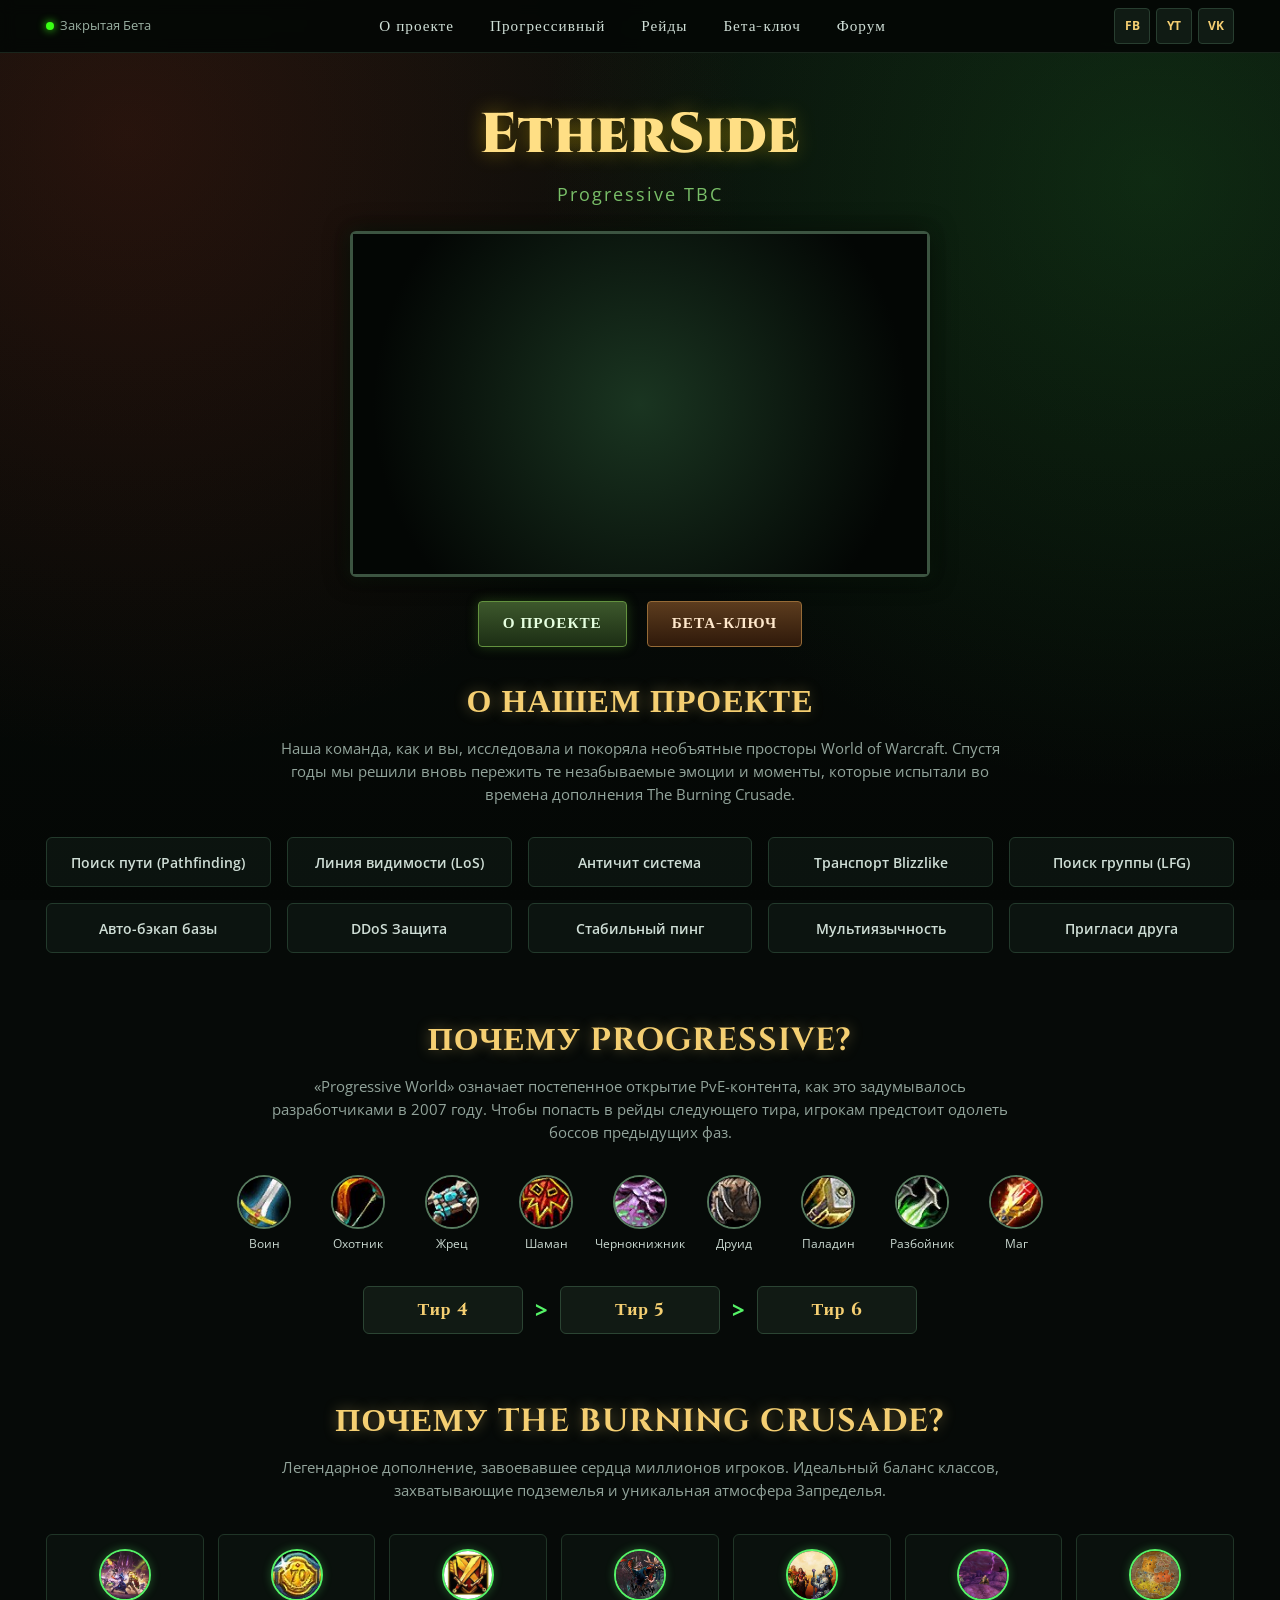
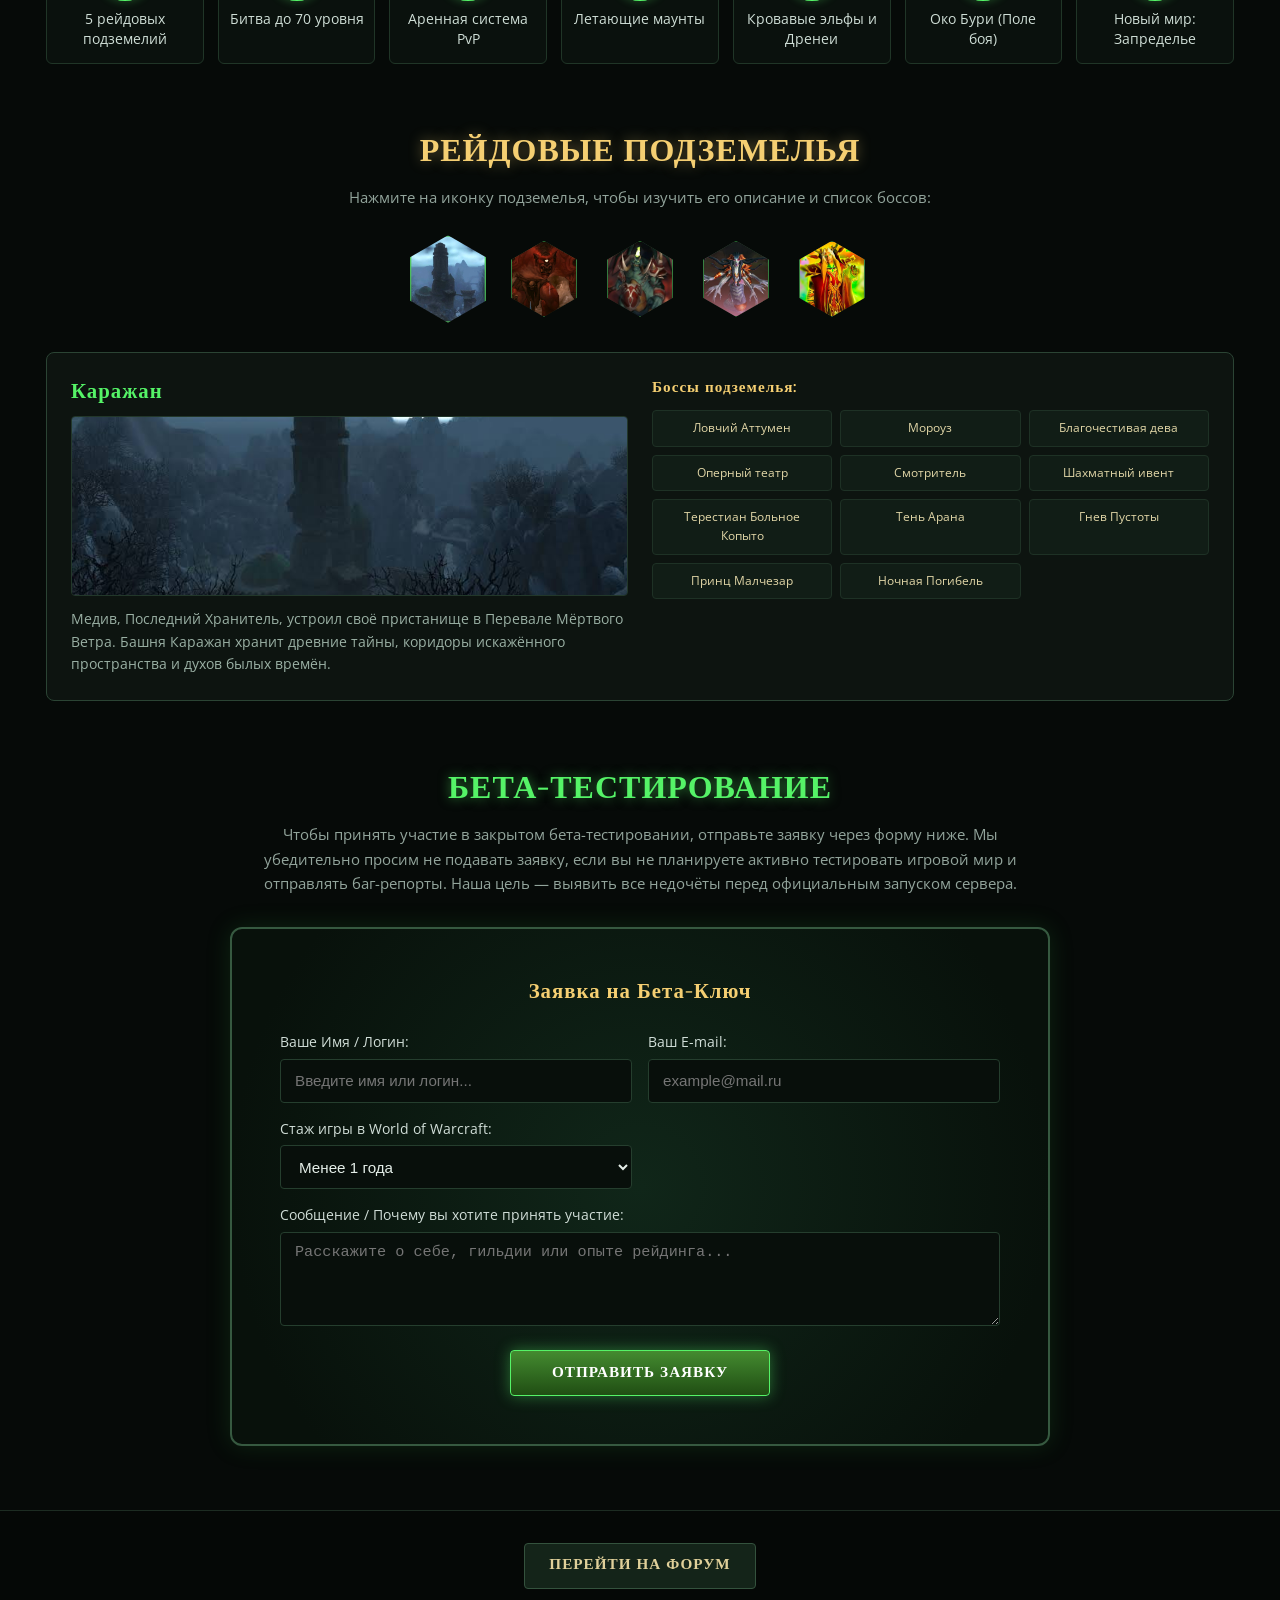
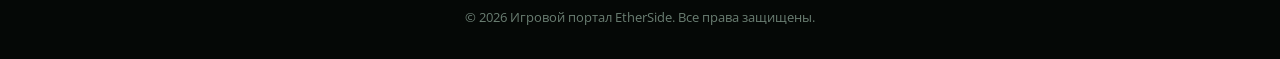
==== task2/index.html @ 53358609 "lab 2" ====
<!DOCTYPE html>
<html lang="ru">
<head>
    <meta charset="UTF-8">
    <meta name="viewport" content="width=device-width, initial-scale=1.0">
    <title>EtherSide — Progressive The Burning Crusade</title>
    <link rel="stylesheet" href="style.css">
    <link rel="preconnect" href="https://fonts.googleapis.com">
    <link rel="preconnect" href="https://fonts.gstatic.com" crossorigin>
    <link href="https://fonts.googleapis.com/css2?family=Cinzel:wght@600;700;900&family=Open+Sans:wght@400;600&display=swap" rel="stylesheet">
</head>
<body>

<header class="top-bar">
    <div class="container top-bar-content">

        <div class="status-box">
            <span class="status-glow-dot"></span> Закрытая Бета
        </div>

        <nav class="site-nav">
            <ul class="nav-menu">
                <li class="nav-item"><a href="#about" class="nav-link">О проекте</a></li>
                <li class="nav-item"><a href="#why-progressive" class="nav-link">Прогрессивный</a></li>
                <li class="nav-item"><a href="#raids" class="nav-link">Рейды</a></li>
                <li class="nav-item"><a href="#beta-key" class="nav-link">Бета-ключ</a></li>
                <li class="nav-item"><a href="#" class="nav-link">Форум</a></li>
            </ul>
        </nav>

        <button class="menu-toggle" aria-label="Открыть мобильное меню">
            <span class="hamburger-line"></span>
            <span class="hamburger-line"></span>
            <span class="hamburger-line"></span>
        </button>

        <div class="social-links">
            <a href="https://www.facebook.com/etherside/" class="social-btn" title="Facebook">FB</a>
            <a href="https://www.youtube.com/hashtag/etherside" class="social-btn" title="YouTube">YT</a>
            <a href="https://vk.ru/etherside_com" class="social-btn" title="Вконтакте">VK</a>
        </div>
    </div>

</header>

<section class="hero-section">
    <div class="container hero-content">
        <div class="logo-box">
            <h1 class="logo-title">EtherSide</h1>
            <p class="logo-subtitle">Progressive TBC</p>
        </div>


        <div class="portal-frame">
            <div class="portal-screen">
                <iframe
                        src="https://www.youtube.com/embed/IBHL_-biMrQ?si=1_rrmetNTOpdJfbw&amp;start=7"
                        title="EtherSide Trailer"
                        allow="accelerometer; autoplay; clipboard-write; encrypted-media; gyroscope; picture-in-picture; web-share"
                        allowfullscreen>
                </iframe>
            </div>
        </div>

        <div class="hero-buttons">
            <a href="#about" class="btn btn-primary">О проекте</a>
            <a href="#beta-key" class="btn btn-secondary">Бета-ключ</a>
        </div>
    </div>
</section>

<main class="page-layout-grid">

    <section id="about" class="content-section">
        <div class="container">
            <h2 class="section-title">О нашем проекте</h2>
            <p class="section-desc">
                Наша команда, как и вы, исследовала и покоряла необъятные просторы World of Warcraft.
                Спустя годы мы решили вновь пережить те незабываемые эмоции и моменты, которые испытали во времена дополнения The Burning Crusade.
            </p>

            <div class="features-grid">
                <div class="feature-item">Поиск пути (Pathfinding)</div>
                <div class="feature-item">Линия видимости (LoS)</div>
                <div class="feature-item">Античит система</div>
                <div class="feature-item">Транспорт Blizzlike</div>
                <div class="feature-item">Поиск группы (LFG)</div>
                <div class="feature-item">Авто-бэкап базы</div>
                <div class="feature-item">DDoS Защита</div>
                <div class="feature-item">Стабильный пинг</div>
                <div class="feature-item">Мультиязычность</div>
                <div class="feature-item">Пригласи друга</div>
            </div>
        </div>
    </section>

    <section id="why-progressive" class="content-section">
        <div class="container">
            <h2 class="section-title">Почему Progressive?</h2>
            <p class="section-desc">
                «Progressive World» означает постепенное открытие PvE-контента, как это задумывалось разработчиками в 2007 году.
                Чтобы попасть в рейды следующего тира, игрокам предстоит одолеть боссов предыдущих фаз.
            </p>

            <div class="classes-row">
                <div class="class-card">
                    <div class="class-img-box"><img src="img/class-warrior.jpg" alt="Воин"></div>
                    <span class="class-name">Воин</span>
                </div>
                <div class="class-card">
                    <div class="class-img-box"><img src="img/class-hunter.jpg" alt="Охотник"></div>
                    <span class="class-name">Охотник</span>
                </div>
                <div class="class-card">
                    <div class="class-img-box"><img src="img/class-priest.jpg" alt="Жрец"></div>
                    <span class="class-name">Жрец</span>
                </div>
                <div class="class-card">
                    <div class="class-img-box"><img src="img/class-shaman.jpg" alt="Шаман"></div>
                    <span class="class-name">Шаман</span>
                </div>
                <div class="class-card">
                    <div class="class-img-box"><img src="img/class-warlock.jpg" alt="Чернокнижник"></div>
                    <span class="class-name">Чернокнижник</span>
                </div>
                <div class="class-card">
                    <div class="class-img-box"><img src="img/class-druid.jpg" alt="Друид"></div>
                    <span class="class-name">Друид</span>
                </div>
                <div class="class-card">
                    <div class="class-img-box"><img src="img/class-paladin.jpg" alt="Паладин"></div>
                    <span class="class-name">Паладин</span>
                </div>
                <div class="class-card">
                    <div class="class-img-box"><img src="img/class-rogue.jpg" alt="Разбойник"></div>
                    <span class="class-name">Разбойник</span>
                </div>
                <div class="class-card">
                    <div class="class-img-box"><img src="img/class-mage.jpg" alt="Маг"></div>
                    <span class="class-name">Маг</span>
                </div>
            </div>

            <div class="tiers-flow">
                <div class="tier-card"><span class="tier-title">Тир 4</span></div>
                <div class="tier-next">&gt;</div>
                <div class="tier-card"><span class="tier-title">Тир 5</span></div>
                <div class="tier-next">&gt;</div>
                <div class="tier-card"><span class="tier-title">Тир 6</span></div>
            </div>
        </div>
    </section>

    <section class="content-section">
        <div class="container">
            <h2 class="section-title">Почему The Burning Crusade?</h2>
            <p class="section-desc">
                Легендарное дополнение, завоевавшее сердца миллионов игроков. Идеальный баланс классов, захватывающие подземелья и уникальная атмосфера Запределья.
            </p>

            <div class="tbc-features-grid">
                <div class="tbc-feature-badge">
                    <div class="badge-ring">
                        <img src="img/tbc-raids.jpg" alt="5 рейдов" >
                    </div>
                    <span>5 рейдовых подземелий</span>
                </div>

                <div class="tbc-feature-badge">
                    <div class="badge-ring">
                        <img src="img/tbc-level70.jpg" alt="70 уровень">
                    </div>
                    <span>Битва до 70 уровня</span>
                </div>

                <div class="tbc-feature-badge">
                    <div class="badge-ring">
                        <img src="img/tbc-pvp.jpg" alt="PvP Арены">
                    </div>
                    <span>Аренная система PvP</span>
                </div>

                <div class="tbc-feature-badge">
                    <div class="badge-ring">
                        <img src="img/tbc-mounts.jpg" alt="Летающие маунты">
                    </div>
                    <span>Летающие маунты</span>
                </div>

                <div class="tbc-feature-badge">
                    <div class="badge-ring">
                        <img src="img/tbc-races.jpg" alt="Новые расы">
                    </div>
                    <span>Кровавые эльфы и Дренеи</span>
                </div>

                <div class="tbc-feature-badge">
                    <div class="badge-ring">
                        <img src="img/tbc-bg.jpg" alt="Око Бури">
                    </div>
                    <span>Око Бури (Поле боя)</span>
                </div>

                <div class="tbc-feature-badge">
                    <div class="badge-ring">
                        <img src="img/tbc-outland.jpg" alt="Запределье">
                    </div>
                    <span>Новый мир: Запределье</span>
                </div>
            </div>
        </div>
    </section>

    <section id="raids" class="content-section">
        <div class="container">
            <h2 class="section-title">Рейдовые подземелья</h2>
            <p class="section-desc">Нажмите на иконку подземелья, чтобы изучить его описание и список боссов:</p>

            <input type="radio" name="dungeon-select" id="dungeon-tab-1" class="dungeon-radio" checked>
            <input type="radio" name="dungeon-select" id="dungeon-tab-2" class="dungeon-radio">
            <input type="radio" name="dungeon-select" id="dungeon-tab-3" class="dungeon-radio">
            <input type="radio" name="dungeon-select" id="dungeon-tab-4" class="dungeon-radio">
            <input type="radio" name="dungeon-select" id="dungeon-tab-5" class="dungeon-radio">

            <div class="hex-tabs-row">
                <label for="dungeon-tab-1" class="hex-tab" id="label-dungeon-1" >
                    <div class="hexagon-shape">
                        <img src="img/raid-karazhan-icon.jpg" alt="Каражан" >
                    </div>
                </label>

                <label for="dungeon-tab-2" class="hex-tab" id="label-dungeon-2">
                    <div class="hexagon-shape">
                        <img src="img/raid-gruul-icon.jpg" alt="Логово Груула" >
                    </div>
                </label>

                <label for="dungeon-tab-3" class="hex-tab" id="label-dungeon-3">
                    <div class="hexagon-shape">
                        <img src="img/raid-magtheridon-icon.jpg" alt="Логово Магтеридона" >
                    </div>
                </label>

                <label for="dungeon-tab-4" class="hex-tab" id="label-dungeon-4">
                    <div class="hexagon-shape">
                        <img src="img/raid-ssc-icon.jpg" alt="Змеиное святилище">
                    </div>
                </label>

                <label for="dungeon-tab-5" class="hex-tab" id="label-dungeon-5">
                    <div class="hexagon-shape">
                        <img src="img/raid-tk-icon.jpg" alt="Крепость Бурь" >
                    </div>
                </label>
            </div>

            <div class="dungeon-cards-wrap">


                <article class="dungeon-view" id="view-karazhan">
                    <div class="dungeon-main-info">
                        <h3 class="dungeon-view-title">Каражан</h3>
                        <div class="dungeon-big-img-box">
                            <img src="img/raid-karazhan-big.jpg" alt="Арт Каражана">
                        </div>
                        <p class="dungeon-lore">
                            Медив, Последний Хранитель, устроил своё пристанище в Перевале Мёртвого Ветра. Башня Каражан хранит древние тайны, коридоры искажённого пространства и духов былых времён.
                        </p>
                    </div>
                    <div class="dungeon-bosses-box">
                        <h4>Боссы подземелья:</h4>
                        <div class="boss-grid">
                            <span class="boss-tag">Ловчий Аттумен</span>
                            <span class="boss-tag">Мороуз</span>
                            <span class="boss-tag">Благочестивая дева</span>
                            <span class="boss-tag">Оперный театр</span>
                            <span class="boss-tag">Смотритель</span>
                            <span class="boss-tag">Шахматный ивент</span>
                            <span class="boss-tag">Терестиан Больное Копыто</span>
                            <span class="boss-tag">Тень Арана</span>
                            <span class="boss-tag">Гнев Пустоты</span>
                            <span class="boss-tag">Принц Малчезар</span>
                            <span class="boss-tag">Ночная Погибель</span>
                        </div>
                    </div>
                </article>


                <article class="dungeon-view" id="view-gruul">
                    <div class="dungeon-main-info">
                        <h3 class="dungeon-view-title">Логово Груула</h3>
                        <div class="dungeon-big-img-box">
                            <img src="img/raid-gruul-big.jpg" alt="Арт Логова Груула">
                        </div>
                        <p class="dungeon-lore">
                            В глубинах Острогорья восседает Груул Драконобой — прародитель гроннов. Его чудовищная сила заставила даже драконов Смертокрыла трепетать от страха.
                        </p>
                    </div>
                    <div class="dungeon-bosses-box">
                        <h4>Боссы подземелья:</h4>
                        <div class="boss-grid">
                            <span class="boss-tag">Король Молгар</span>
                            <span class="boss-tag">Груул Драконобой</span>
                        </div>
                    </div>
                </article>


                <article class="dungeon-view" id="view-magtheridon">
                    <div class="dungeon-main-info">
                        <h3 class="dungeon-view-title">Логово Магтеридона</h3>
                        <div class="dungeon-big-img-box">
                            <img src="img/raid-magtheridon-big.jpg" alt="Арт Магтеридона" >
                        </div>
                        <p class="dungeon-lore">
                            Под Цитаделью Адского Пламени заточён бывший владыка Запределья — властитель преисподней Магтеридон, чья кровь используется для создания орков Скверны.
                        </p>
                    </div>
                    <div class="dungeon-bosses-box">
                        <h4>Боссы подземелья:</h4>
                        <div class="boss-grid">
                            <span class="boss-tag">Магтеридон</span>
                        </div>
                    </div>
                </article>


                <article class="dungeon-view" id="view-ssc">
                    <div class="dungeon-main-info">
                        <h3 class="dungeon-view-title">Змеиное святилище</h3>
                        <div class="dungeon-big-img-box">
                            <img src="img/raid-ssc-big.jpg" alt="Арт Змеиного святилища" >
                        </div>
                        <p class="dungeon-lore">
                            Обитель леди Вайш на дне Резервуара Кривого Клыка в Зангартопи. Наги выкачивают драгоценную воду Запределья для контроля над всем регионом.
                        </p>
                    </div>
                    <div class="dungeon-bosses-box">
                        <h4>Боссы подземелья:</h4>
                        <div class="boss-grid">
                            <span class="boss-tag">Гидросс Расколотый</span>
                            <span class="boss-tag">Скрытень из глубин</span>
                            <span class="boss-tag">Леотерас Слепец</span>
                            <span class="boss-tag">Повелитель глубин Каратресс</span>
                            <span class="boss-tag">Морогрим Волноступ</span>
                            <span class="boss-tag">Леди Вайш</span>
                        </div>
                    </div>
                </article>


                <article class="dungeon-view" id="view-tk">
                    <div class="dungeon-main-info">
                        <h3 class="dungeon-view-title">Крепость Бурь</h3>
                        <div class="dungeon-big-img-box">
                            <img src="img/raid-tk-big.jpg" alt="Арт Крепости Бурь">
                        </div>
                        <p class="dungeon-lore">
                            Величественный наару-корабль, парящий в небесах Пустоверти. Здесь принц Кель'тас Солнечный Скиталец накапливает колоссальные объёмы тайной магии.
                        </p>
                    </div>
                    <div class="dungeon-bosses-box">
                        <h4>Боссы подземелья:</h4>
                        <div class="boss-grid">
                            <span class="boss-tag">Ал'ар (Феникс)</span>
                            <span class="boss-tag">Страж Бездны</span>
                            <span class="boss-tag">Верховный звездочет Солариан</span>
                            <span class="boss-tag">Кель'тас Солнечный Скиталец</span>
                        </div>
                    </div>
                </article>

            </div>
        </div>
    </section>


    <section id="beta-key" class="content-section form-section">

        <div class="container">
            <div class="beta-info-card">
                <h2 class="section-title glow-green">Бета-тестирование</h2>
                <p class="beta-rules-text">
                    Чтобы принять участие в закрытом бета-тестировании, отправьте заявку через форму ниже. Мы убедительно просим не подавать заявку, если вы не планируете активно тестировать игровой мир и отправлять баг-репорты. Наша цель — выявить все недочёты перед официальным запуском сервера.
                </p>
            </div>

            <div class="portal-form-wrapper">
                <h3 class="form-title">Заявка на Бета-Ключ</h3>

                <form class="beta-form" onsubmit="return false;">
                    <div class="form-grid">

                        <div class="form-group">
                            <label for="userName" class="form-label">Ваше Имя / Логин:</label>
                            <input type="text" id="userName" name="userName" class="form-input" placeholder="Введите имя или логин..." required>
                        </div>

                        <div class="form-group">
                            <label for="userEmail" class="form-label">Ваш E-mail:</label>
                            <input type="email" id="userEmail" name="userEmail" class="form-input" placeholder="example@mail.ru" required>
                        </div>

                        <div class="form-group">
                            <label for="userExp" class="form-label">Стаж игры в World of Warcraft:</label>
                            <select id="userExp" name="userExp" class="form-select">
                                <option value="1">Менее 1 года</option>
                                <option value="3">От 1 до 3 лет</option>
                                <option value="5">От 3 до 5 лет</option>
                                <option value="7">Ветеран TBC</option>
                            </select>
                        </div>

                        <div class="form-group full-width">
                            <label for="userMessage" class="form-label">Сообщение / Почему вы хотите принять участие:</label>
                            <textarea id="userMessage" name="userMessage" rows="4" class="form-textarea" placeholder="Расскажите о себе, гильдии или опыте рейдинга..." required></textarea>
                        </div>

                    </div>

                    <div class="form-actions">
                        <button type="submit" class="btn btn-submit">Отправить заявку</button>
                    </div>
                </form>
            </div>
        </div>
    </section>

</main>

<footer class="site-footer">
    <div class="container footer-content">
        <a href="#" class="btn btn-forum">Перейти на форум</a>
        <p class="copyright">© 2026 Игровой портал EtherSide. Все права защищены.</p>
    </div>
</footer>

</body>
</html>
---- task2/style.css ----
/* БАЗОВЫЕ НАСТРОЙКИ */
*, *::before, *::after {
  box-sizing: border-box;
  margin: 0;
  padding: 0;
}

html {
  scroll-behavior: smooth;
}

body {
  font-family: 'Open Sans', sans-serif;
  background-color: #060a08;
  background-image:
    radial-gradient(circle at 10% 15%, rgba(180, 45, 25, 0.18), transparent 45%),
    radial-gradient(circle at 90% 20%, rgba(40, 145, 50, 0.22), transparent 45%),
    linear-gradient(180deg, #090f0b 0%, #040705 100%);
  background-attachment: fixed;
  color: #cfded6;
  line-height: 1.5;
  overflow-x: hidden;
}

.container {
  width: 100%;
  max-width: 1220px;
  margin: 0 auto;
  padding: 0 16px;
}

h1, h2, h3, h4, .btn, .logo-title, .tier-title, .form-title {
  font-family: 'Cinzel', serif;
  letter-spacing: 1px;
}

.section-title {
  text-align: center;
  font-size: 1.6rem;
  color: #f5cf72;
  text-transform: uppercase;
  margin-bottom: 0.6rem;
  text-shadow: 0 0 14px rgba(245, 207, 114, 0.4);
}

.glow-green {
  color: #55f367;
  text-shadow: 0 0 12px rgba(85, 243, 103, 0.5);
}

.section-desc {
  text-align: center;
  font-size: 0.95rem;
  color: #92a49b;
  max-width: 740px;
  margin: 0 auto 2rem;
}

.btn {
  display: inline-flex;
  align-items: center;
  justify-content: center;
  min-height: 46px;
  padding: 0 24px;
  font-size: 0.95rem;
  font-weight: 700;
  text-decoration: none;
  text-transform: uppercase;
  border-radius: 4px;
  cursor: pointer;
  border: 1px solid transparent;
  transition: all 0.3s ease;
}

.btn-primary {
  background: linear-gradient(180deg, #3d582c 0%, #1c2e14 100%);
  border-color: #63923f;
  color: #e6ffe0;
  box-shadow: 0 0 12px rgba(78, 145, 41, 0.35);
}

.btn-primary:hover {
  background: linear-gradient(180deg, #507739 0%, #27431b 100%);
  box-shadow: 0 0 18px rgba(85, 243, 103, 0.6);
  transform: translateY(-2px);
}

.btn-secondary {
  background: linear-gradient(180deg, #5c3c1e 0%, #2f190a 100%);
  border-color: #966b37;
  color: #ffe8cc;
}

.btn-secondary:hover {
  background: linear-gradient(180deg, #744b24 0%, #42230e 100%);
  box-shadow: 0 0 16px rgba(230, 150, 48, 0.6);
  transform: translateY(-2px);
}

/* ВЕРХНИЙ БАР, МЕНЮ */
.top-bar {
  padding: 8px 0;
  background: rgba(5, 8, 6, 0.95);
  border-bottom: 1px solid rgba(46, 68, 53, 0.5);
  position: sticky;
  top: 0;
  z-index: 100;
  backdrop-filter: blur(8px);
}

.top-bar-content {
  display: flex;
  align-items: center;
  justify-content: space-between;
  gap: 12px;
}

.status-box {
  font-size: 0.8rem;
  color: #9ab0a2;
  display: flex;
  align-items: center;
  gap: 6px;
  white-space: nowrap;
}

.status-glow-dot {
  width: 8px;
  height: 8px;
  background: #39ff14;
  border-radius: 50%;
  box-shadow: 0 0 8px #39ff14;
}

.site-nav {
  display: none;
}

.menu-toggle {
  display: flex;
  flex-direction: column;
  justify-content: space-between;
  width: 44px;
  height: 44px;
  padding: 12px 9px;
  background: #101b14;
  border: 1px solid #283e30;
  border-radius: 4px;
  cursor: pointer;
  transition: all 0.3s ease;
}

.menu-toggle:hover {
  border-color: #55f367;
  box-shadow: 0 0 10px rgba(85, 243, 103, 0.3);
}

.hamburger-line {
  display: block;
  width: 100%;
  height: 2px;
  background-color: #55f367;
  border-radius: 2px;
  transition: background-color 0.3s ease;
}

.menu-toggle:hover .hamburger-line {
  background-color: #f5cf72;
}

.social-links {
  display: flex;
  gap: 6px;
}

.social-btn {
  display: flex;
  align-items: center;
  justify-content: center;
  width: 36px;
  height: 36px;
  border-radius: 4px;
  background: #101b14;
  color: #f5cf72;
  text-decoration: none;
  font-weight: bold;
  font-size: 0.75rem;
  border: 1px solid #283e30;
  transition: all 0.3s ease;
}

.social-btn:hover {
  border-color: #f5cf72;
  transform: scale(1.1);
}

/* ГЕРОЙ-СЕКЦИЯ */
.hero-section {
  padding: 2.5rem 0 2rem;
  text-align: center;
}

.logo-title {
  font-size: 2.5rem;
  font-weight: 900;
  color: #ffdf85;
  text-shadow: 0 0 20px rgba(255, 215, 0, 0.4);
}

.logo-subtitle {
  font-size: 1.1rem;
  color: #79bf68;
  letter-spacing: 2px;
  margin-top: 4px;
}

.portal-frame {
  margin: 1.5rem auto;
  max-width: 580px;
  border: 3px solid #3c5441;
  box-shadow: 0 0 25px rgba(0, 0, 0, 0.9), 0 0 15px rgba(45, 110, 48, 0.25);
  background: #020302;
  border-radius: 6px;
}

.portal-screen {
  height: 190px;
  display: flex;
  align-items: center;
  justify-content: center;
  background: radial-gradient(circle, #1a3521 0%, #030604 80%);
}

.portal-screen iframe {
  width: 100%;
  height: 100%;
  border: none;
  display: block;
}

.hero-buttons {
  display: flex;
  flex-direction: column;
  gap: 12px;
  justify-content: center;
  align-items: center;
}

/* СТРУКТУРНАЯ СЕТКА СТРАНИЦЫ */
.page-layout-grid {
  display: grid;
  grid-template-columns: 1fr;
  row-gap: 4rem;
  padding-bottom: 4rem;
}

.features-grid {
  display: grid;
  grid-template-columns: 1fr;
  gap: 12px;
}

.feature-item {
  display: flex;
  align-items: center;
  justify-content: center;
  min-height: 50px;
  background: rgba(16, 27, 21, 0.65);
  border: 1px solid #233a2c;
  padding: 10px 14px;
  border-radius: 6px;
  text-align: center;
  font-size: 0.9rem;
  font-weight: 600;
  transition: all 0.3s ease;
}

.feature-item:hover {
  border-color: #55f367;
  transform: translateY(-3px);
  background: rgba(22, 38, 29, 0.85);
  box-shadow: 0 4px 12px rgba(85, 243, 103, 0.15);
}

.classes-row {
  display: flex;
  flex-wrap: wrap;
  justify-content: center;
  gap: 14px;
  margin-bottom: 2rem;
}

.class-card {
  display: flex;
  flex-direction: column;
  align-items: center;
  gap: 6px;
  width: 80px;
}

.class-img-box {
  width: 54px;
  height: 54px;
  border-radius: 50%;
  border: 2px solid #577b5f;
  background: #142218;
  overflow: hidden;
  display: flex;
  align-items: center;
  justify-content: center;
  transition: all 0.3s ease;
}

.class-img-box img {
  width: 100%;
  height: 100%;
  object-fit: cover;
}

.class-card:hover .class-img-box {
  transform: scale(1.15);
  border-color: #f5cf72;
  box-shadow: 0 0 12px rgba(245, 207, 114, 0.5);
}

.class-name {
  font-size: 0.78rem;
  color: #c9d8d0;
  text-align: center;
}

.tiers-flow {
  display: flex;
  flex-direction: column;
  align-items: center;
  gap: 12px;
}

.tier-card {
  background: #111a14;
  border: 1px solid #2b4433;
  padding: 10px 24px;
  border-radius: 6px;
  min-width: 160px;
  text-align: center;
  transition: all 0.3s ease;
}

.tier-card:hover {
  border-color: #f5cf72;
  transform: translateY(-2px);
}

.tier-title {
  font-size: 1.1rem;
  font-weight: bold;
  color: #f5cf72;
}

.tier-next {
  color: #55f367;
  font-size: 1.4rem;
  font-weight: bold;
  transform: rotate(90deg);
}

.tbc-features-grid {
  display: grid;
  grid-template-columns: repeat(2, 1fr);
  gap: 14px;
}

.tbc-feature-badge {
  display: flex;
  flex-direction: column;
  align-items: center;
  text-align: center;
  gap: 8px;
  padding: 14px 10px;
  background: rgba(14, 23, 18, 0.6);
  border: 1px solid #203527;
  border-radius: 6px;
  font-size: 0.85rem;
  transition: all 0.3s ease;
}

.tbc-feature-badge:hover {
  border-color: #55f367;
  transform: translateY(-3px);
}

.badge-ring {
  width: 52px;
  height: 52px;
  border-radius: 50%;
  background: radial-gradient(circle, #2b4433, #0d1a11);
  border: 2px solid #55f367;
  display: flex;
  align-items: center;
  justify-content: center;
  overflow: hidden;
  box-shadow: 0 0 10px rgba(85, 243, 103, 0.3);
  transition: all 0.3s ease;
}

.badge-ring img {
  width: 100%;
  height: 100%;
  object-fit: cover;
}

.tbc-feature-badge:hover .badge-ring {
  transform: scale(1.1);
  box-shadow: 0 0 16px rgba(85, 243, 103, 0.6);
}

/* ПОДЗЕМЕЛЬЯ */
.dungeon-radio {
  display: none;
}

.hex-tabs-row {
  display: flex;
  flex-wrap: wrap;
  justify-content: center;
  align-items: center;
  gap: 16px;
  margin-bottom: 2.2rem;
}

.hex-tab {
  cursor: pointer;
  display: inline-flex;
  align-items: center;
  justify-content: center;
  min-width: 48px;
  min-height: 54px;
  transition: transform 0.3s ease;
}

.hex-tab:hover {
  transform: translateY(-4px);
}

.hexagon-shape {
  width: 50px;
  height: 58px;
  background: linear-gradient(180deg, #375e3e 0%, #122416 100%);
  clip-path: polygon(50% 0%, 100% 25%, 100% 75%, 50% 100%, 0% 75%, 0% 25%);
  display: flex;
  align-items: center;
  justify-content: center;
  overflow: hidden;
  border: 1px solid rgba(85, 243, 103, 0.3);
  box-shadow: 0 4px 10px rgba(0, 0, 0, 0.7);
  transition: all 0.3s ease;
}

.hexagon-shape img {
  width: 100%;
  height: 100%;
  object-fit: cover;
}

#dungeon-tab-1:checked ~ .hex-tabs-row #label-dungeon-1 .hexagon-shape,
#dungeon-tab-2:checked ~ .hex-tabs-row #label-dungeon-2 .hexagon-shape,
#dungeon-tab-3:checked ~ .hex-tabs-row #label-dungeon-3 .hexagon-shape,
#dungeon-tab-4:checked ~ .hex-tabs-row #label-dungeon-4 .hexagon-shape,
#dungeon-tab-5:checked ~ .hex-tabs-row #label-dungeon-5 .hexagon-shape {
  background: linear-gradient(180deg, #5ec46a 0%, #25582e 100%);
  transform: scale(1.15);
  box-shadow: 0 0 16px rgba(85, 243, 103, 0.7);
  filter: brightness(1.2);
}

.dungeon-view {
  display: none;
  background: rgba(14, 22, 17, 0.9);
  border: 1px solid #2b4434;
  border-radius: 8px;
  padding: 16px;
  gap: 1.5rem;
  animation: fadeIn 0.4s ease;
}

@keyframes fadeIn {
  from { opacity: 0; transform: translateY(6px); }
  to { opacity: 1; transform: translateY(0); }
}

#dungeon-tab-1:checked ~ .dungeon-cards-wrap #view-karazhan { display: flex; flex-direction: column; }
#dungeon-tab-2:checked ~ .dungeon-cards-wrap #view-gruul { display: flex; flex-direction: column; }
#dungeon-tab-3:checked ~ .dungeon-cards-wrap #view-magtheridon { display: flex; flex-direction: column; }
#dungeon-tab-4:checked ~ .dungeon-cards-wrap #view-ssc { display: flex; flex-direction: column; }
#dungeon-tab-5:checked ~ .dungeon-cards-wrap #view-tk { display: flex; flex-direction: column; }

.dungeon-view-title {
  color: #55f367;
  font-size: 1.3rem;
  margin-bottom: 8px;
}

.dungeon-big-img-box {
  width: 100%;
  height: 140px;
  background: #0d1611;
  border: 1px solid #22372a;
  border-radius: 4px;
  overflow: hidden;
  margin-bottom: 12px;
}

.dungeon-big-img-box img {
  width: 100%;
  height: 100%;
  object-fit: cover;
}

.dungeon-lore {
  font-size: 0.88rem;
  color: #9ab0a4;
  line-height: 1.6;
}

.dungeon-bosses-box h4 {
  font-size: 0.95rem;
  color: #f5cf72;
  margin-bottom: 10px;
}

.boss-grid {
  display: grid;
  grid-template-columns: repeat(2, 1fr);
  gap: 8px;
}

.boss-tag {
  background: #111d16;
  border: 1px solid #1e3125;
  padding: 8px 10px;
  font-size: 0.78rem;
  color: #e0d5a6;
  border-radius: 4px;
  text-align: center;
}

/* ИНФОРМАЦИЯ О БЕТА-ТЕСТЕ И ФОРМА ЗАЯВКИ */
.beta-info-card {
  text-align: center;
  max-width: 800px;
  margin: 0 auto 2rem;
  padding: 0 10px;
}

.beta-rules-text {
  font-size: 0.95rem;
  color: #92a49b;
  line-height: 1.6;
}

.portal-form-wrapper {
  background: radial-gradient(circle at center, #102619 0%, #08110b 85%);
  border: 2px solid #365940;
  border-radius: 12px;
  padding: 24px 16px;
  box-shadow: 0 0 25px rgba(45, 140, 55, 0.2);
}

.form-title {
  text-align: center;
  color: #f5cf72;
  font-size: 1.3rem;
  margin-bottom: 1.5rem;
}

.form-grid {
  display: grid;
  grid-template-columns: 1fr;
  gap: 16px;
  margin-bottom: 1.5rem;
}

.form-group {
  display: flex;
  flex-direction: column;
  gap: 6px;
}

.form-label {
  font-size: 0.85rem;
  color: #d1ded8;
}

.form-input, .form-select, .form-textarea {
  width: 100%;
  min-height: 44px;
  padding: 10px 14px;
  background: #080f0b;
  border: 1px solid #253e2e;
  border-radius: 4px;
  color: #e5efe9;
  font-size: 0.95rem;
  outline: none;
  transition: all 0.3s ease;
}

.form-textarea {
  resize: vertical;
  min-height: 90px;
}

.form-input:hover, .form-select:hover, .form-textarea:hover {
  border-color: #4b7858;
}

.form-input:focus, .form-select:focus, .form-textarea:focus {
  border-color: #55f367;
  box-shadow: 0 0 10px rgba(85, 243, 103, 0.4);
  background: #0c1811;
}

.form-actions {
  display: flex;
  justify-content: center;
}

.btn-submit {
  width: 100%;
  background: linear-gradient(180deg, #448b30 0%, #204e13 100%);
  border-color: #55f367;
  color: #ffffff;
  box-shadow: 0 0 15px rgba(85, 243, 103, 0.4);
}

.btn-submit:hover {
  background: linear-gradient(180deg, #53a83b 0%, #296319 100%);
  box-shadow: 0 0 20px rgba(85, 243, 103, 0.7);
  transform: translateY(-2px);
}

/* ФУТЕР */
.site-footer {
  border-top: 1px solid #1d2c22;
  background: #050806;
  padding: 2rem 0;
  text-align: center;
}

.footer-content {
  display: flex;
  flex-direction: column;
  align-items: center;
  gap: 1.2rem;
}

.btn-forum {
  background: #142419;
  border-color: #34523d;
  color: #e0d09a;
}

.btn-forum:hover {
  border-color: #e0d09a;
  color: #ffffff;
}

.copyright {
  font-size: 0.8rem;
  color: #6a7e72;
}

/* ПЛАНШЕТЫ (768px – 1199px)*/
@media (min-width: 768px) {

  .menu-toggle {
    display: none;
  }

  .site-nav {
    display: block;
  }

  .nav-menu {
    display: flex;
    align-items: center;
    list-style: none;
    gap: 16px;
  }

  .nav-link {
    color: #cfded6;
    text-decoration: none;
    font-family: 'Cinzel', serif;
    font-size: 0.85rem;
    letter-spacing: 1px;
    padding: 6px 4px;
    transition: all 0.3s ease;
  }

  .nav-link:hover,
  .nav-link:focus {
    color: #55f367;
    text-shadow: 0 0 8px rgba(85, 243, 103, 0.6);
  }

  .section-title {
    font-size: 2rem;
  }

  .hero-buttons {
    flex-direction: row;
    gap: 20px;
  }

  .portal-screen {
    height: 270px;
  }

  .features-grid {
    grid-template-columns: repeat(2, 1fr);
    gap: 16px;
  }

  .tiers-flow {
    flex-direction: row;
    justify-content: center;
  }

  .tier-next {
    transform: rotate(0deg);
  }

  .tbc-features-grid {
    grid-template-columns: repeat(4, 1fr);
  }

  .hex-tabs-row {
    gap: 24px;
  }

  .hexagon-shape {
    width: 60px;
    height: 70px;
  }

  #dungeon-tab-1:checked ~ .dungeon-cards-wrap #view-karazhan,
  #dungeon-tab-2:checked ~ .dungeon-cards-wrap #view-gruul,
  #dungeon-tab-3:checked ~ .dungeon-cards-wrap #view-magtheridon,
  #dungeon-tab-4:checked ~ .dungeon-cards-wrap #view-ssc,
  #dungeon-tab-5:checked ~ .dungeon-cards-wrap #view-tk {
    display: grid;
    grid-template-columns: 1fr 1fr;
    padding: 24px;
  }

  .dungeon-big-img-box {
    height: 180px;
  }

  .form-grid {
    grid-template-columns: repeat(2, 1fr);
  }

  .full-width {
    grid-column: span 2;
  }

  .btn-submit {
    width: auto;
    min-width: 260px;
  }
}

/* ДЕСКТОП  */
@media (min-width: 1200px) {

  .nav-menu {
    gap: 28px;
  }

  .nav-link {
    font-size: 0.95rem;
  }
  .logo-title {
    font-size: 3.5rem;
  }

  .portal-screen {
    height: 340px;
  }

  .features-grid {
    grid-template-columns: repeat(5, 1fr);
  }

  .tbc-features-grid {
    grid-template-columns: repeat(7, 1fr);
  }

  .hex-tabs-row {
    gap: 30px;
  }

  .hexagon-shape {
    width: 66px;
    height: 76px;
  }

  .boss-grid {
    grid-template-columns: repeat(3, 1fr);
  }

  .portal-form-wrapper {
    max-width: 820px;
    margin: 0 auto;
    padding: 3rem;
  }
}
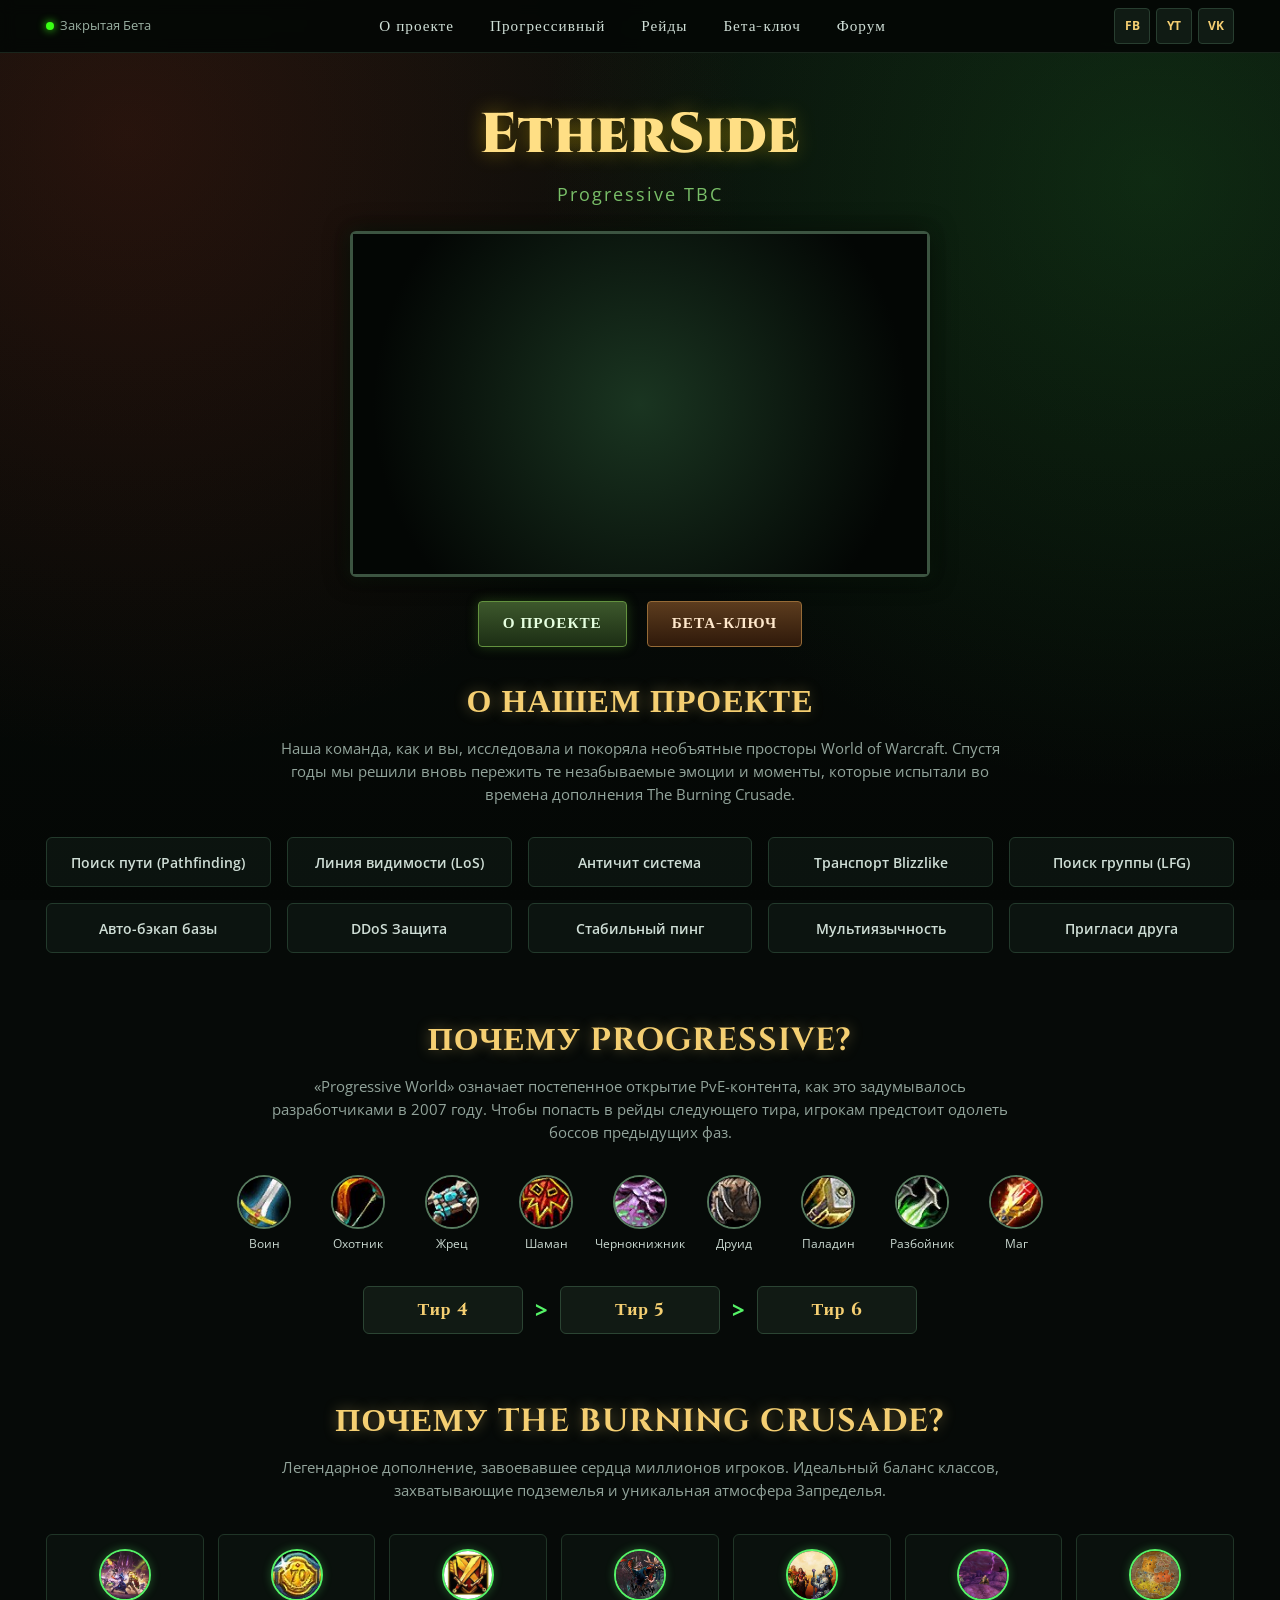
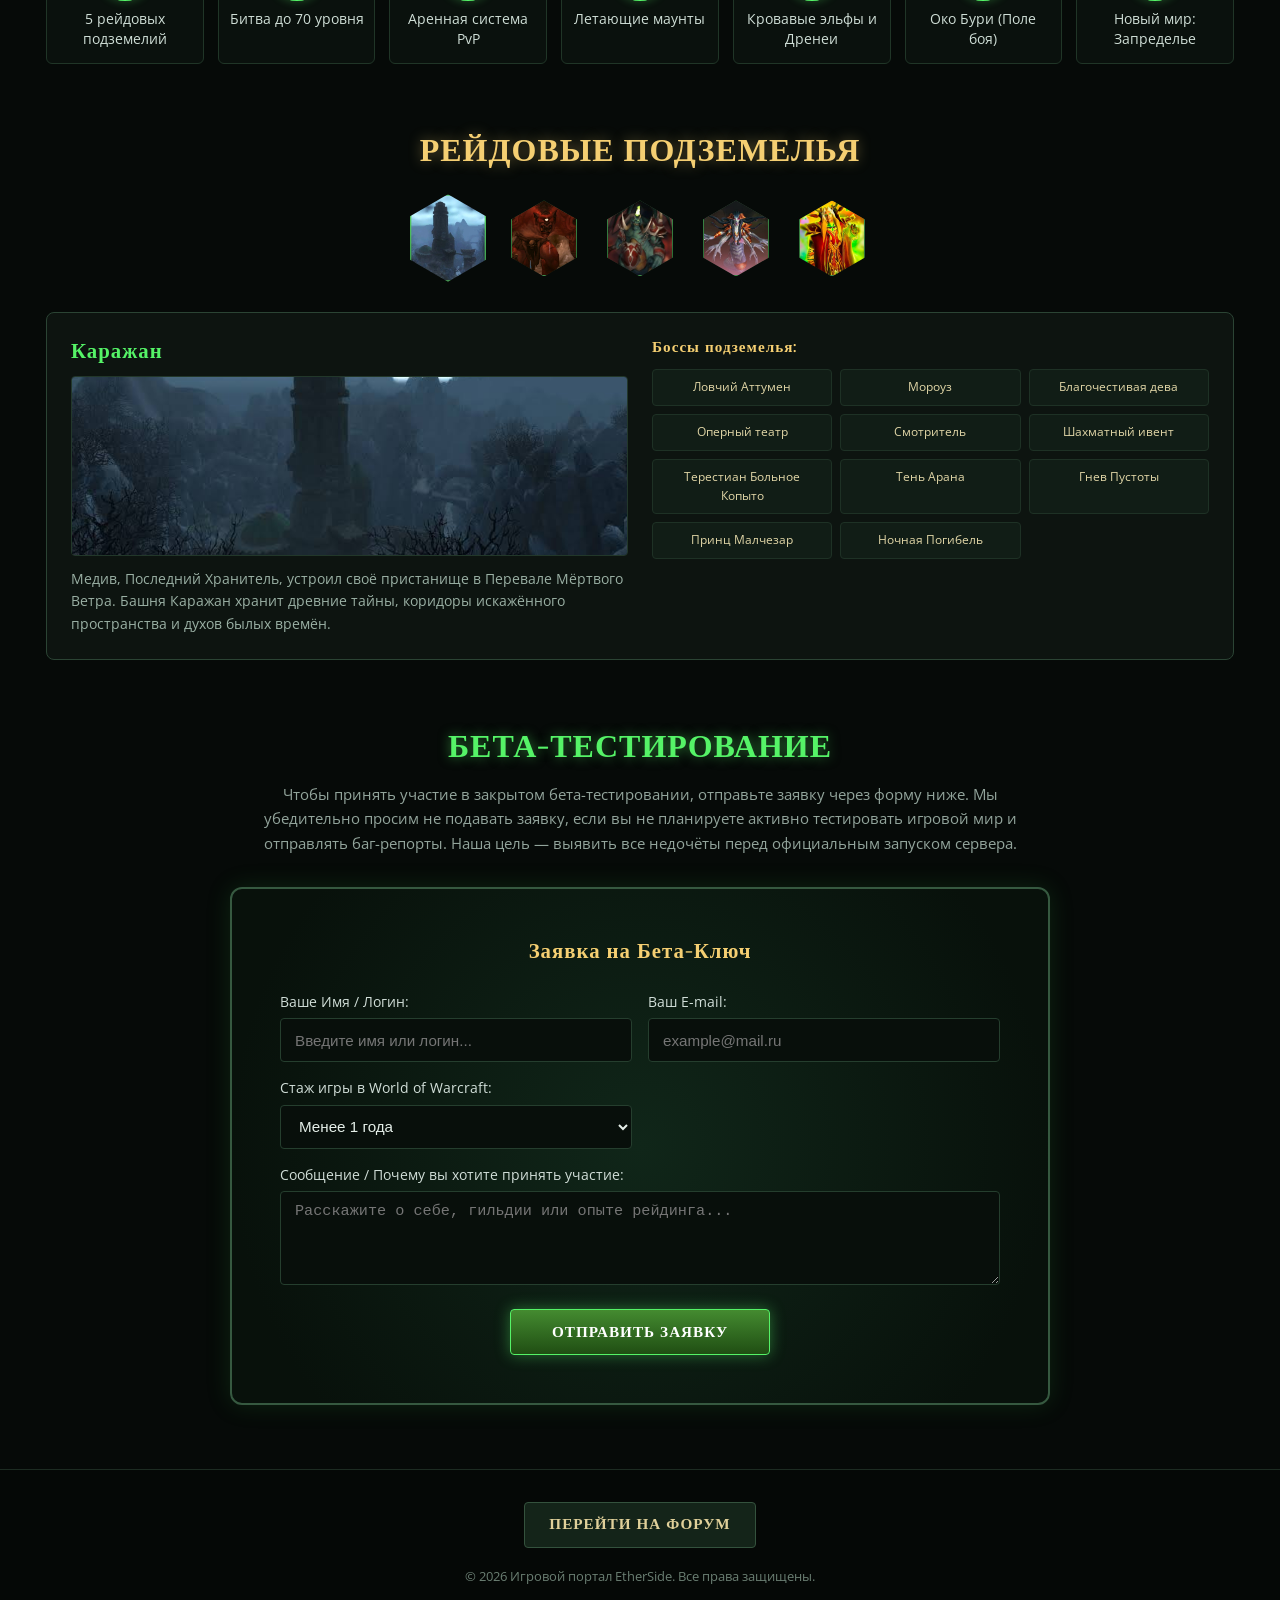
==== commit 70d193f0: "lab 2" ====
--- a/task2/index.html
+++ b/task2/index.html
@@ -214,7 +214,6 @@
     <section id="raids" class="content-section">
         <div class="container">
             <h2 class="section-title">Рейдовые подземелья</h2>
-            <p class="section-desc">Нажмите на иконку подземелья, чтобы изучить его описание и список боссов:</p>
 
             <input type="radio" name="dungeon-select" id="dungeon-tab-1" class="dungeon-radio" checked>
             <input type="radio" name="dungeon-select" id="dungeon-tab-2" class="dungeon-radio">
--- a/task2/style.css
+++ b/task2/style.css
@@ -425,6 +425,7 @@
   justify-content: center;
   align-items: center;
   gap: 16px;
+  margin-top: 1.5rem;
   margin-bottom: 2.2rem;
 }
 
